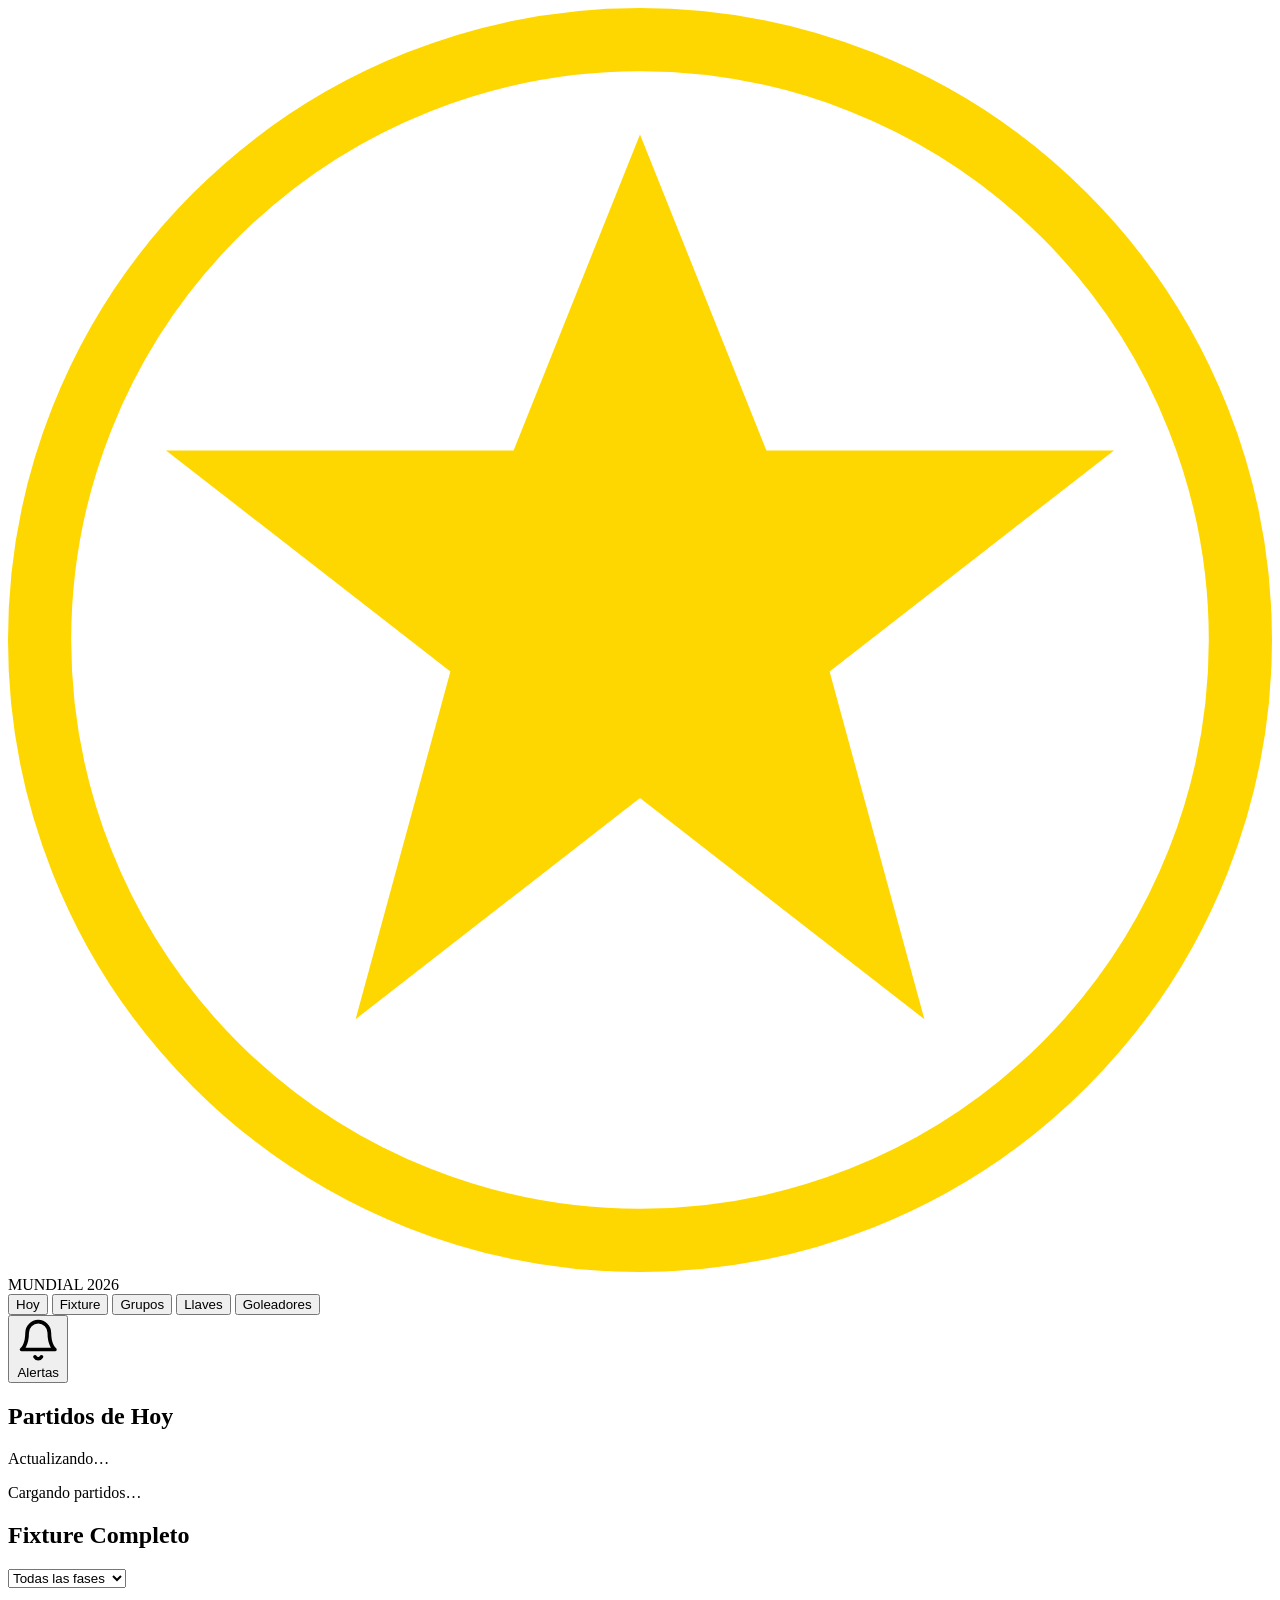
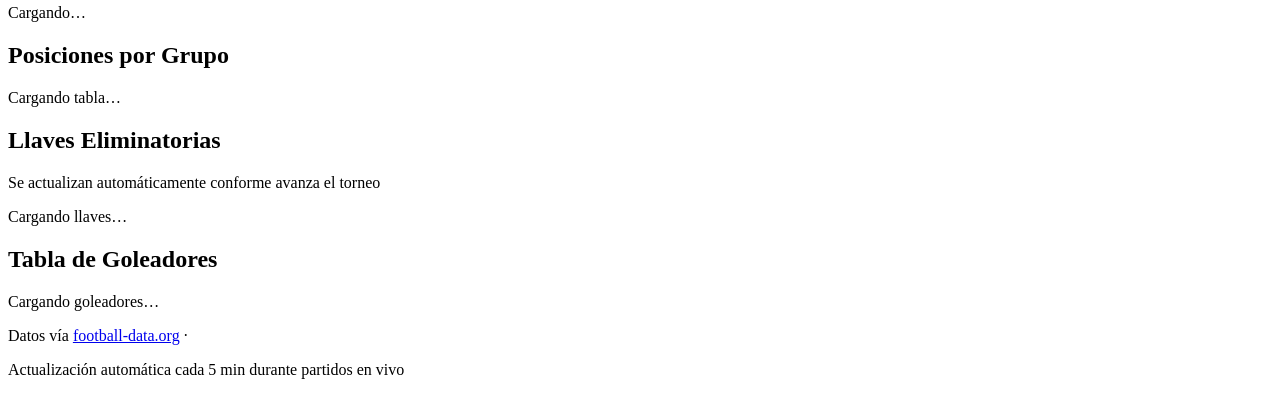
==== src/index.html @ 8c09b784 "First commit" ====
<!DOCTYPE html>
<html lang="es">
<head>
  <meta charset="UTF-8">
  <meta name="viewport" content="width=device-width, initial-scale=1.0">
  <title>Mundial 2026 — Fixture & Posiciones</title>
  <meta name="description" content="Resultados en tiempo real, posiciones de grupos y llaves del Mundial FIFA 2026.">
  <meta name="theme-color" content="#0A0E1A">

  <!-- PWA manifest -->
  <link rel="manifest" href="manifest.json">

  <!-- Fonts -->
  <link rel="preconnect" href="https://fonts.googleapis.com">
  <link rel="preconnect" href="https://fonts.gstatic.com" crossorigin>
  <link href="https://fonts.googleapis.com/css2?family=Bebas+Neue&family=Barlow+Condensed:wght@400;600;700&family=Inter:wght@400;500;600&display=swap" rel="stylesheet">

  <link rel="stylesheet" href="assets/css/main.css">
</head>
<body>

  <!-- ─── HEADER ─────────────────────────────────────────────── -->
  <header class="site-header">
    <div class="header-inner">
      <div class="brand">
        <svg class="brand-icon" viewBox="0 0 40 40" fill="none" xmlns="http://www.w3.org/2000/svg" aria-hidden="true">
          <circle cx="20" cy="20" r="19" stroke="#FFD700" stroke-width="2"/>
          <path d="M20 4 L24 14 L35 14 L26 21 L29 32 L20 25 L11 32 L14 21 L5 14 L16 14 Z" fill="#FFD700"/>
        </svg>
        <div class="brand-text">
          <span class="brand-title">MUNDIAL</span>
          <span class="brand-year">2026</span>
        </div>
      </div>

      <nav class="main-nav" role="navigation" aria-label="Secciones">
        <button class="nav-btn active" data-section="today">Hoy</button>
        <button class="nav-btn" data-section="fixtures">Fixture</button>
        <button class="nav-btn" data-section="groups">Grupos</button>
        <button class="nav-btn" data-section="bracket">Llaves</button>
        <button class="nav-btn" data-section="scorers">Goleadores</button>
      </nav>

      <button class="notif-btn" id="notifBtn" aria-label="Activar notificaciones" title="Notificaciones de partidos">
        <svg viewBox="0 0 24 24" fill="none" stroke="currentColor" stroke-width="2" stroke-linecap="round" stroke-linejoin="round">
          <path d="M18 8A6 6 0 0 0 6 8c0 7-3 9-3 9h18s-3-2-3-9"/>
          <path d="M13.73 21a2 2 0 0 1-3.46 0"/>
        </svg>
        <span class="notif-label">Alertas</span>
      </button>
    </div>
  </header>

  <!-- ─── LIVE TICKER ─────────────────────────────────────────── -->
  <div class="live-ticker" id="liveTicker" hidden>
    <div class="ticker-inner">
      <span class="ticker-live-badge">EN VIVO</span>
      <div class="ticker-scroll" id="tickerContent"></div>
    </div>
  </div>

  <!-- ─── MAIN ────────────────────────────────────────────────── -->
  <main class="main-layout">

    <!-- TODAY SECTION -->
    <section class="page-section active" id="section-today">
      <div class="section-header">
        <h2 class="section-title">Partidos de Hoy</h2>
        <span class="update-badge" id="lastUpdated">Actualizando…</span>
      </div>
      <div class="matches-grid" id="todayMatches">
        <div class="loading-state">
          <div class="spinner"></div>
          <p>Cargando partidos…</p>
        </div>
      </div>

      <!-- Next match countdown if no game today -->
      <div class="next-match-hero" id="nextMatchHero" hidden>
        <p class="next-match-label">PRÓXIMO PARTIDO</p>
        <div class="next-match-teams" id="nextMatchTeams"></div>
        <div class="countdown" id="countdown"></div>
      </div>
    </section>

    <!-- FIXTURES SECTION -->
    <section class="page-section" id="section-fixtures">
      <div class="section-header">
        <h2 class="section-title">Fixture Completo</h2>
        <div class="filter-row">
          <select class="filter-select" id="fixturePhaseFilter">
            <option value="">Todas las fases</option>
            <option value="GROUP_STAGE">Fase de Grupos</option>
            <option value="ROUND_OF_32">Octavos de final</option>
            <option value="ROUND_OF_16">Dieciseisavos</option>
            <option value="QUARTER_FINALS">Cuartos de final</option>
            <option value="SEMI_FINALS">Semifinales</option>
            <option value="FINAL">Final</option>
          </select>
        </div>
      </div>
      <div class="fixtures-list" id="fixturesList">
        <div class="loading-state"><div class="spinner"></div><p>Cargando…</p></div>
      </div>
    </section>

    <!-- GROUPS SECTION -->
    <section class="page-section" id="section-groups">
      <div class="section-header">
        <h2 class="section-title">Posiciones por Grupo</h2>
      </div>
      <div class="groups-grid" id="groupsGrid">
        <div class="loading-state"><div class="spinner"></div><p>Cargando tabla…</p></div>
      </div>
    </section>

    <!-- BRACKET SECTION -->
    <section class="page-section" id="section-bracket">
      <div class="section-header">
        <h2 class="section-title">Llaves Eliminatorias</h2>
        <p class="section-sub">Se actualizan automáticamente conforme avanza el torneo</p>
      </div>
      <div class="bracket-container" id="bracketContainer">
        <div class="loading-state"><div class="spinner"></div><p>Cargando llaves…</p></div>
      </div>
    </section>

    <!-- SCORERS SECTION -->
    <section class="page-section" id="section-scorers">
      <div class="section-header">
        <h2 class="section-title">Tabla de Goleadores</h2>
      </div>
      <div class="scorers-table-wrap" id="scorersTable">
        <div class="loading-state"><div class="spinner"></div><p>Cargando goleadores…</p></div>
      </div>
    </section>

  </main>

  <!-- ─── TOAST ────────────────────────────────────────────────── -->
  <div class="toast-container" id="toastContainer" aria-live="polite"></div>

  <!-- ─── FOOTER ──────────────────────────────────────────────── -->
  <footer class="site-footer">
    <p>Datos vía <a href="https://www.football-data.org" target="_blank" rel="noopener">football-data.org</a> · <span id="footerUpdated"></span></p>
    <p class="footer-disclaimer">Actualización automática cada 5 min durante partidos en vivo</p>
  </footer>

  <script src="assets/js/app.js"></script>
</body>
</html>
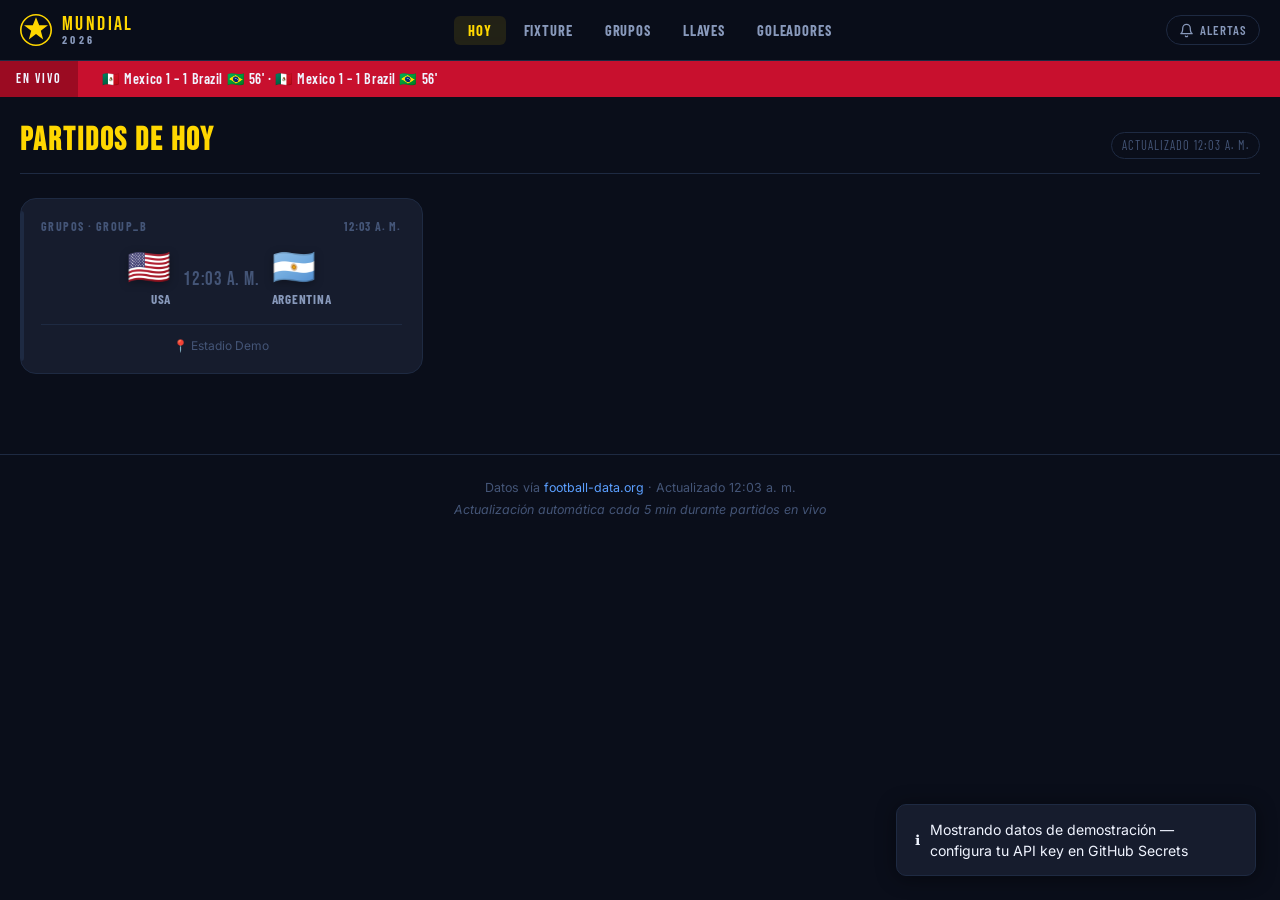
==== commit 59635cdf: "[FIX] Se cambian importaciones y estructura del repositorio para ajustarce a github pages" ====
--- a/src/index.html
+++ b/src/index.html
@@ -3,7 +3,7 @@
 <head>
   <meta charset="UTF-8">
   <meta name="viewport" content="width=device-width, initial-scale=1.0">
-  <title>Mundial 2026 — Fixture & Posiciones</title>
+  <title>Mundial 2026</title>
   <meta name="description" content="Resultados en tiempo real, posiciones de grupos y llaves del Mundial FIFA 2026.">
   <meta name="theme-color" content="#0A0E1A">
 
@@ -15,7 +15,7 @@
   <link rel="preconnect" href="https://fonts.gstatic.com" crossorigin>
   <link href="https://fonts.googleapis.com/css2?family=Bebas+Neue&family=Barlow+Condensed:wght@400;600;700&family=Inter:wght@400;500;600&display=swap" rel="stylesheet">
 
-  <link rel="stylesheet" href="assets/css/main.css">
+  <link rel="stylesheet" href="index.css">
 </head>
 <body>
 
@@ -146,6 +146,6 @@
     <p class="footer-disclaimer">Actualización automática cada 5 min durante partidos en vivo</p>
   </footer>
 
-  <script src="assets/js/app.js"></script>
+  <script src="App.js"></script>
 </body>
 </html>
--- a/src/index.css
+++ b/src/index.css
@@ -0,0 +1,713 @@
+/* ═══════════════════════════════════════════════════════
+   MUNDIAL 2026 — Design System
+   Palette: deep navy + FIFA red + trophy gold
+   ═══════════════════════════════════════════════════════ */
+
+:root {
+  --navy:      #0A0E1A;
+  --navy-mid:  #111827;
+  --navy-card: #161C2D;
+  --navy-rim:  #1E2A42;
+  --red:       #C8102E;
+  --red-dark:  #9B0B22;
+  --gold:      #FFD700;
+  --gold-dim:  #C9A800;
+  --sky:       #3B7DD8;
+  --sky-light: #5B9FFF;
+  --text-hi:   #F0F4FF;
+  --text-mid:  #8899BB;
+  --text-lo:   #445577;
+  --live:      #FF4444;
+
+  --radius-sm: 6px;
+  --radius-md: 10px;
+  --radius-lg: 16px;
+
+  --font-display: 'Bebas Neue', Impact, sans-serif;
+  --font-heading: 'Barlow Condensed', 'Arial Narrow', sans-serif;
+  --font-body:    'Inter', system-ui, sans-serif;
+
+  --transition: 220ms cubic-bezier(.4,0,.2,1);
+  --shadow-card: 0 2px 20px rgba(0,0,0,.45);
+  --shadow-glow: 0 0 24px rgba(255,215,0,.12);
+}
+
+/* ─── RESET ─────────────────────────────────────────── */
+*, *::before, *::after { box-sizing: border-box; margin: 0; padding: 0; }
+html { scroll-behavior: smooth; }
+body {
+  font-family: var(--font-body);
+  background: var(--navy);
+  color: var(--text-hi);
+  min-height: 100vh;
+  line-height: 1.5;
+  overflow-x: hidden;
+}
+a { color: var(--sky-light); text-decoration: none; }
+a:hover { text-decoration: underline; }
+button { cursor: pointer; border: none; background: none; font-family: inherit; }
+select { font-family: inherit; }
+
+/* ─── HEADER ─────────────────────────────────────────── */
+.site-header {
+  position: sticky;
+  top: 0;
+  z-index: 100;
+  background: rgba(10,14,26,.92);
+  backdrop-filter: blur(14px);
+  border-bottom: 1px solid var(--navy-rim);
+}
+
+.header-inner {
+  max-width: 1280px;
+  margin: 0 auto;
+  padding: 0 20px;
+  height: 60px;
+  display: flex;
+  align-items: center;
+  gap: 24px;
+}
+
+/* Brand */
+.brand { display: flex; align-items: center; gap: 10px; flex-shrink: 0; }
+.brand-icon { width: 32px; height: 32px; }
+.brand-text { display: flex; flex-direction: column; line-height: 1; }
+.brand-title {
+  font-family: var(--font-display);
+  font-size: 1.25rem;
+  letter-spacing: .12em;
+  color: var(--gold);
+}
+.brand-year {
+  font-family: var(--font-heading);
+  font-size: .72rem;
+  font-weight: 700;
+  letter-spacing: .3em;
+  color: var(--text-mid);
+}
+
+/* Nav */
+.main-nav { display: flex; gap: 4px; flex: 1; justify-content: center; }
+.nav-btn {
+  font-family: var(--font-heading);
+  font-weight: 700;
+  font-size: .9rem;
+  letter-spacing: .06em;
+  text-transform: uppercase;
+  color: var(--text-mid);
+  padding: 6px 14px;
+  border-radius: var(--radius-sm);
+  transition: color var(--transition), background var(--transition);
+}
+.nav-btn:hover { color: var(--text-hi); background: rgba(255,255,255,.06); }
+.nav-btn.active { color: var(--gold); background: rgba(255,215,0,.1); }
+
+/* Notification button */
+.notif-btn {
+  display: flex;
+  align-items: center;
+  gap: 6px;
+  font-family: var(--font-heading);
+  font-weight: 600;
+  font-size: .8rem;
+  letter-spacing: .08em;
+  text-transform: uppercase;
+  color: var(--text-mid);
+  padding: 6px 12px;
+  border: 1px solid var(--navy-rim);
+  border-radius: 20px;
+  transition: all var(--transition);
+  flex-shrink: 0;
+}
+.notif-btn svg { width: 15px; height: 15px; }
+.notif-btn:hover { border-color: var(--gold); color: var(--gold); }
+.notif-btn.active { border-color: var(--gold); color: var(--gold); background: rgba(255,215,0,.08); }
+
+/* ─── LIVE TICKER ─────────────────────────────────────── */
+.live-ticker {
+  background: var(--red);
+  overflow: hidden;
+  white-space: nowrap;
+}
+.ticker-inner {
+  display: flex;
+  align-items: center;
+  max-width: 100%;
+  height: 36px;
+  gap: 0;
+}
+.ticker-live-badge {
+  font-family: var(--font-display);
+  font-size: .9rem;
+  letter-spacing: .14em;
+  background: var(--red-dark);
+  padding: 0 16px;
+  height: 100%;
+  display: flex;
+  align-items: center;
+  flex-shrink: 0;
+}
+.ticker-scroll {
+  display: inline-flex;
+  align-items: center;
+  animation: ticker-move 30s linear infinite;
+  padding-left: 24px;
+  font-family: var(--font-heading);
+  font-weight: 600;
+  font-size: .88rem;
+  letter-spacing: .04em;
+  gap: 48px;
+}
+@keyframes ticker-move {
+  from { transform: translateX(0); }
+  to   { transform: translateX(-50%); }
+}
+
+/* ─── LAYOUT ─────────────────────────────────────────── */
+.main-layout {
+  max-width: 1280px;
+  margin: 0 auto;
+  padding: 28px 20px 80px;
+}
+
+/* ─── SECTION ────────────────────────────────────────── */
+.page-section { display: none; }
+.page-section.active { display: block; }
+
+.section-header {
+  display: flex;
+  align-items: baseline;
+  justify-content: space-between;
+  flex-wrap: wrap;
+  gap: 12px;
+  margin-bottom: 24px;
+  padding-bottom: 14px;
+  border-bottom: 1px solid var(--navy-rim);
+}
+
+.section-title {
+  font-family: var(--font-display);
+  font-size: 2rem;
+  letter-spacing: .06em;
+  color: var(--gold);
+  line-height: 1;
+}
+
+.section-sub {
+  color: var(--text-mid);
+  font-size: .85rem;
+  margin-top: -16px;
+  margin-bottom: 20px;
+}
+
+.update-badge {
+  font-family: var(--font-heading);
+  font-size: .78rem;
+  letter-spacing: .08em;
+  text-transform: uppercase;
+  color: var(--text-lo);
+  padding: 3px 10px;
+  border: 1px solid var(--navy-rim);
+  border-radius: 20px;
+}
+
+/* ─── LOADING ─────────────────────────────────────────── */
+.loading-state {
+  display: flex;
+  flex-direction: column;
+  align-items: center;
+  gap: 14px;
+  padding: 60px 20px;
+  color: var(--text-mid);
+}
+.spinner {
+  width: 36px; height: 36px;
+  border: 3px solid var(--navy-rim);
+  border-top-color: var(--gold);
+  border-radius: 50%;
+  animation: spin .8s linear infinite;
+}
+@keyframes spin { to { transform: rotate(360deg); } }
+
+/* ─── MATCH CARD ──────────────────────────────────────── */
+.matches-grid {
+  display: grid;
+  grid-template-columns: repeat(auto-fill, minmax(320px, 1fr));
+  gap: 16px;
+}
+
+.match-card {
+  background: var(--navy-card);
+  border: 1px solid var(--navy-rim);
+  border-radius: var(--radius-lg);
+  padding: 18px 20px;
+  position: relative;
+  overflow: hidden;
+  transition: border-color var(--transition), box-shadow var(--transition);
+}
+.match-card:hover {
+  border-color: rgba(255,215,0,.25);
+  box-shadow: var(--shadow-glow);
+}
+
+/* Gold left accent stripe */
+.match-card::before {
+  content: '';
+  position: absolute;
+  left: 0; top: 12px; bottom: 12px;
+  width: 3px;
+  border-radius: 0 3px 3px 0;
+  background: var(--navy-rim);
+  transition: background var(--transition);
+}
+.match-card.live::before { background: var(--live); }
+.match-card.finished::before { background: var(--gold-dim); }
+
+.match-meta {
+  display: flex;
+  justify-content: space-between;
+  align-items: center;
+  margin-bottom: 14px;
+}
+.match-group {
+  font-family: var(--font-heading);
+  font-size: .75rem;
+  font-weight: 700;
+  letter-spacing: .12em;
+  text-transform: uppercase;
+  color: var(--text-lo);
+}
+.match-status {
+  font-family: var(--font-heading);
+  font-size: .75rem;
+  font-weight: 700;
+  letter-spacing: .1em;
+  text-transform: uppercase;
+}
+.match-status.live {
+  color: var(--live);
+  animation: pulse-live 1.4s ease-in-out infinite;
+}
+.match-status.live::before {
+  content: '● ';
+  font-size: .6rem;
+}
+@keyframes pulse-live {
+  0%, 100% { opacity: 1; }
+  50%       { opacity: .5; }
+}
+.match-status.finished { color: var(--gold-dim); }
+.match-status.scheduled { color: var(--text-lo); }
+
+.match-teams {
+  display: grid;
+  grid-template-columns: 1fr auto 1fr;
+  align-items: center;
+  gap: 12px;
+}
+
+.team { display: flex; flex-direction: column; align-items: center; gap: 6px; }
+.team-flag {
+  font-size: 2.2rem;
+  line-height: 1;
+  filter: drop-shadow(0 2px 4px rgba(0,0,0,.3));
+}
+.team-name {
+  font-family: var(--font-heading);
+  font-weight: 700;
+  font-size: .82rem;
+  letter-spacing: .06em;
+  text-transform: uppercase;
+  color: var(--text-mid);
+  text-align: center;
+}
+.team--home { align-items: flex-end; text-align: right; }
+.team--away { align-items: flex-start; text-align: left; }
+
+.score-block { text-align: center; }
+.score-display {
+  font-family: var(--font-display);
+  font-size: 2.6rem;
+  letter-spacing: .04em;
+  color: var(--text-hi);
+  line-height: 1;
+}
+.score-time {
+  font-family: var(--font-heading);
+  font-size: .78rem;
+  letter-spacing: .1em;
+  color: var(--text-lo);
+  margin-top: 4px;
+}
+
+.match-venue {
+  margin-top: 14px;
+  padding-top: 12px;
+  border-top: 1px solid var(--navy-rim);
+  font-size: .75rem;
+  color: var(--text-lo);
+  text-align: center;
+}
+
+/* ─── NEXT MATCH HERO ─────────────────────────────────── */
+.next-match-hero {
+  background: linear-gradient(135deg, var(--navy-card), var(--navy-mid));
+  border: 1px solid rgba(255,215,0,.2);
+  border-radius: var(--radius-lg);
+  padding: 40px 32px;
+  text-align: center;
+  box-shadow: var(--shadow-glow);
+}
+.next-match-label {
+  font-family: var(--font-display);
+  font-size: 1rem;
+  letter-spacing: .2em;
+  color: var(--gold);
+  margin-bottom: 24px;
+}
+.next-match-teams {
+  font-family: var(--font-display);
+  font-size: 2.5rem;
+  letter-spacing: .05em;
+  margin-bottom: 24px;
+}
+.countdown {
+  display: flex;
+  justify-content: center;
+  gap: 24px;
+}
+.countdown-unit {
+  display: flex;
+  flex-direction: column;
+  align-items: center;
+}
+.countdown-num {
+  font-family: var(--font-display);
+  font-size: 3rem;
+  color: var(--gold);
+  line-height: 1;
+}
+.countdown-lbl {
+  font-family: var(--font-heading);
+  font-size: .7rem;
+  letter-spacing: .16em;
+  text-transform: uppercase;
+  color: var(--text-mid);
+}
+
+/* ─── FIXTURES LIST ───────────────────────────────────── */
+.fixture-day { margin-bottom: 28px; }
+.fixture-date-header {
+  font-family: var(--font-heading);
+  font-weight: 700;
+  font-size: 1rem;
+  letter-spacing: .12em;
+  text-transform: uppercase;
+  color: var(--text-mid);
+  padding: 8px 0;
+  border-bottom: 1px solid var(--navy-rim);
+  margin-bottom: 10px;
+}
+.fixture-row {
+  display: grid;
+  grid-template-columns: 1fr 90px 1fr 80px;
+  align-items: center;
+  gap: 12px;
+  padding: 10px 14px;
+  background: var(--navy-card);
+  border-radius: var(--radius-md);
+  margin-bottom: 6px;
+  border: 1px solid transparent;
+  transition: border-color var(--transition);
+}
+.fixture-row:hover { border-color: var(--navy-rim); }
+.fixture-row.live { border-color: rgba(255,68,68,.3); }
+
+.fx-team { font-family: var(--font-heading); font-weight: 600; font-size: .9rem; color: var(--text-hi); }
+.fx-team-home { text-align: right; }
+.fx-score {
+  font-family: var(--font-display);
+  font-size: 1.3rem;
+  text-align: center;
+  color: var(--text-hi);
+}
+.fx-score.pending { color: var(--text-lo); font-size: .85rem; font-family: var(--font-heading); font-weight: 600; }
+.fx-status {
+  font-family: var(--font-heading);
+  font-size: .72rem;
+  font-weight: 700;
+  letter-spacing: .1em;
+  text-transform: uppercase;
+  color: var(--text-lo);
+  text-align: right;
+}
+.fx-status.live { color: var(--live); animation: pulse-live 1.4s infinite; }
+
+/* Filter */
+.filter-row { display: flex; gap: 8px; align-items: center; }
+.filter-select {
+  background: var(--navy-card);
+  border: 1px solid var(--navy-rim);
+  color: var(--text-hi);
+  padding: 6px 12px;
+  border-radius: var(--radius-sm);
+  font-size: .85rem;
+  outline: none;
+}
+.filter-select:focus { border-color: var(--gold); }
+
+/* ─── GROUPS GRID ─────────────────────────────────────── */
+.groups-grid {
+  display: grid;
+  grid-template-columns: repeat(auto-fill, minmax(300px, 1fr));
+  gap: 20px;
+}
+
+.group-card {
+  background: var(--navy-card);
+  border: 1px solid var(--navy-rim);
+  border-radius: var(--radius-lg);
+  overflow: hidden;
+}
+.group-card-header {
+  background: linear-gradient(90deg, var(--navy-rim), var(--navy-card));
+  padding: 12px 18px;
+  display: flex;
+  align-items: center;
+  gap: 10px;
+  border-bottom: 1px solid var(--navy-rim);
+}
+.group-letter {
+  font-family: var(--font-display);
+  font-size: 1.8rem;
+  color: var(--gold);
+  line-height: 1;
+}
+.group-label {
+  font-family: var(--font-heading);
+  font-size: .8rem;
+  font-weight: 700;
+  letter-spacing: .12em;
+  text-transform: uppercase;
+  color: var(--text-mid);
+}
+
+.group-table { width: 100%; border-collapse: collapse; }
+.group-table th {
+  font-family: var(--font-heading);
+  font-size: .72rem;
+  font-weight: 700;
+  letter-spacing: .1em;
+  text-transform: uppercase;
+  color: var(--text-lo);
+  padding: 8px 18px 6px;
+  text-align: right;
+}
+.group-table th:first-child { text-align: left; padding-left: 18px; }
+.group-table td {
+  font-size: .88rem;
+  padding: 8px 18px;
+  text-align: right;
+  border-top: 1px solid rgba(255,255,255,.04);
+}
+.group-table td:first-child { text-align: left; }
+.group-table tbody tr:hover { background: rgba(255,255,255,.03); }
+.group-table tbody tr:nth-child(1) .gt-pos,
+.group-table tbody tr:nth-child(2) .gt-pos { color: var(--gold); }
+
+.gt-pos {
+  width: 24px;
+  display: inline-block;
+  font-family: var(--font-display);
+  color: var(--text-lo);
+}
+.gt-flag { font-size: 1.1rem; margin-right: 6px; }
+.gt-team { font-family: var(--font-heading); font-weight: 600; }
+.gt-pts {
+  font-family: var(--font-display);
+  font-size: 1.05rem;
+  color: var(--text-hi);
+}
+
+/* ─── BRACKET ─────────────────────────────────────────── */
+.bracket-container {
+  overflow-x: auto;
+  padding-bottom: 20px;
+}
+.bracket-scroll {
+  display: flex;
+  gap: 0;
+  min-width: 900px;
+  padding: 20px 0;
+}
+.bracket-round {
+  display: flex;
+  flex-direction: column;
+  justify-content: space-around;
+  flex: 1;
+  padding: 0 10px;
+  position: relative;
+}
+.bracket-round-label {
+  text-align: center;
+  font-family: var(--font-display);
+  font-size: .9rem;
+  letter-spacing: .1em;
+  color: var(--gold);
+  margin-bottom: 16px;
+  padding-bottom: 10px;
+  border-bottom: 1px solid var(--navy-rim);
+}
+.bracket-match {
+  background: var(--navy-card);
+  border: 1px solid var(--navy-rim);
+  border-radius: var(--radius-md);
+  overflow: hidden;
+  margin: 6px 0;
+  transition: border-color var(--transition);
+}
+.bracket-match:hover { border-color: rgba(255,215,0,.3); }
+.bracket-team {
+  display: flex;
+  justify-content: space-between;
+  align-items: center;
+  padding: 8px 12px;
+  gap: 8px;
+}
+.bracket-team:first-child { border-bottom: 1px solid var(--navy-rim); }
+.bracket-team.winner { background: rgba(255,215,0,.06); }
+.bt-name {
+  font-family: var(--font-heading);
+  font-weight: 600;
+  font-size: .82rem;
+  display: flex;
+  align-items: center;
+  gap: 6px;
+}
+.bt-score {
+  font-family: var(--font-display);
+  font-size: 1.1rem;
+  color: var(--text-hi);
+}
+.bt-score.winner { color: var(--gold); }
+
+/* ─── SCORERS TABLE ───────────────────────────────────── */
+.scorers-table {
+  width: 100%;
+  border-collapse: collapse;
+}
+.scorers-table th {
+  font-family: var(--font-heading);
+  font-size: .78rem;
+  font-weight: 700;
+  letter-spacing: .1em;
+  text-transform: uppercase;
+  color: var(--text-lo);
+  padding: 10px 18px;
+  text-align: left;
+  border-bottom: 1px solid var(--navy-rim);
+}
+.scorers-table td {
+  padding: 12px 18px;
+  border-bottom: 1px solid rgba(255,255,255,.04);
+  font-size: .9rem;
+}
+.scorers-table tbody tr:hover { background: rgba(255,255,255,.03); }
+.scorer-rank {
+  font-family: var(--font-display);
+  font-size: 1.2rem;
+  color: var(--text-lo);
+  width: 36px;
+}
+.scorer-rank.top { color: var(--gold); }
+.scorer-name { font-family: var(--font-heading); font-weight: 700; font-size: 1rem; }
+.scorer-team { color: var(--text-mid); font-size: .82rem; }
+.scorer-goals {
+  font-family: var(--font-display);
+  font-size: 1.6rem;
+  color: var(--red);
+  text-align: right;
+}
+
+/* ─── TOAST ──────────────────────────────────────────── */
+.toast-container {
+  position: fixed;
+  bottom: 24px;
+  right: 24px;
+  z-index: 999;
+  display: flex;
+  flex-direction: column;
+  gap: 10px;
+}
+.toast {
+  background: var(--navy-card);
+  border: 1px solid var(--navy-rim);
+  border-radius: var(--radius-md);
+  padding: 14px 18px;
+  display: flex;
+  gap: 10px;
+  align-items: center;
+  min-width: 280px;
+  max-width: 360px;
+  box-shadow: var(--shadow-card);
+  animation: toast-in .3s ease-out;
+  font-size: .88rem;
+}
+.toast.success { border-color: var(--gold); }
+.toast.error   { border-color: var(--red); }
+@keyframes toast-in {
+  from { transform: translateY(10px); opacity: 0; }
+  to   { transform: translateY(0);    opacity: 1; }
+}
+
+/* ─── FOOTER ──────────────────────────────────────────── */
+.site-footer {
+  text-align: center;
+  padding: 24px 20px;
+  font-size: .78rem;
+  color: var(--text-lo);
+  border-top: 1px solid var(--navy-rim);
+}
+.site-footer p + p { margin-top: 4px; }
+.footer-disclaimer { font-style: italic; }
+
+/* ─── EMPTY STATE ─────────────────────────────────────── */
+.empty-state {
+  text-align: center;
+  padding: 60px 20px;
+  color: var(--text-mid);
+}
+.empty-state .empty-icon { font-size: 3rem; margin-bottom: 12px; }
+.empty-state h3 { font-family: var(--font-display); font-size: 1.4rem; letter-spacing: .06em; margin-bottom: 8px; }
+
+/* ─── RESPONSIVE ─────────────────────────────────────── */
+@media (max-width: 700px) {
+  .main-nav { gap: 2px; }
+  .nav-btn { font-size: .8rem; padding: 5px 9px; }
+  .notif-label { display: none; }
+  .header-inner { gap: 12px; }
+
+  .matches-grid { grid-template-columns: 1fr; }
+  .groups-grid  { grid-template-columns: 1fr; }
+
+  .fixture-row {
+    grid-template-columns: 1fr auto 1fr;
+    grid-template-rows: auto auto;
+  }
+  .fx-status { grid-column: 1 / -1; text-align: center; }
+
+  .section-title { font-size: 1.6rem; }
+  .score-display { font-size: 2rem; }
+}
+
+@media (max-width: 480px) {
+  .brand-year { display: none; }
+  .main-nav { flex-wrap: wrap; justify-content: flex-start; }
+}
+
+/* ─── REDUCED MOTION ─────────────────────────────────── */
+@media (prefers-reduced-motion: reduce) {
+  .ticker-scroll      { animation: none; }
+  .match-status.live  { animation: none; }
+  .spinner            { animation: none; }
+}
